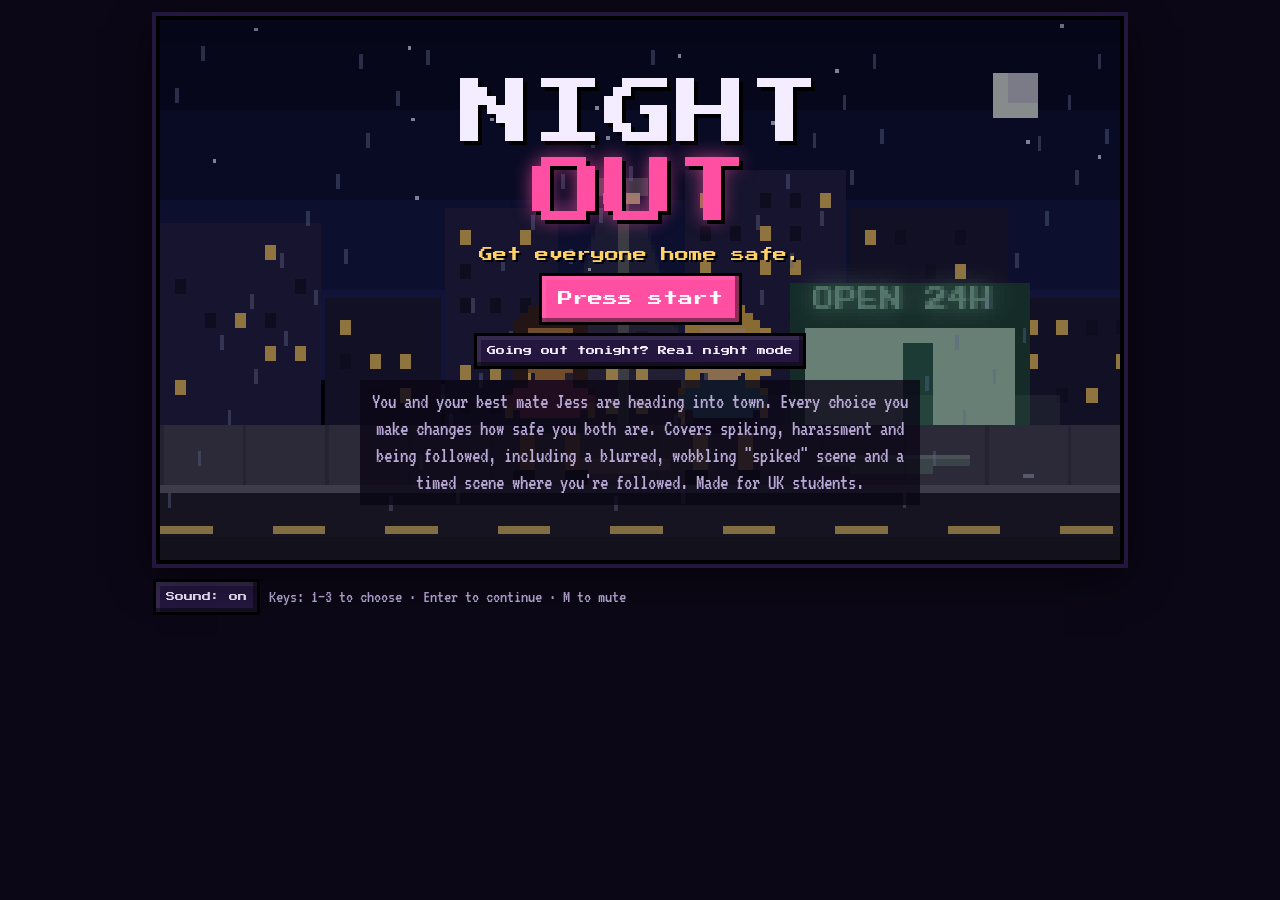
==== index.html @ cfd86a78 "Night Out: pixel-art night-out safety game and real night toolkit Built at HudHackHer 2026 (HerFutur" ====
<!doctype html>
<html lang="en">
<head>
  <meta charset="utf-8">
  <meta name="viewport" content="width=device-width, initial-scale=1">
  <title>Night Out: a pixel game about getting home safe</title>
  <meta name="description" content="A pixel-art choose-your-path game for UK students about spiking, harassment, losing friends and getting home safely.">
  <link rel="icon" href="data:image/svg+xml,%3Csvg xmlns='http://www.w3.org/2000/svg' viewBox='0 0 16 16'%3E%3Crect width='16' height='16' fill='%23120a1f'/%3E%3Crect x='3' y='3' width='4' height='4' fill='%23ffd166'/%3E%3Crect x='9' y='8' width='4' height='5' fill='%23ff4fa3'/%3E%3C/svg%3E">
  <link rel="preconnect" href="https://fonts.googleapis.com">
  <link rel="preconnect" href="https://fonts.gstatic.com" crossorigin>
  <link href="https://fonts.googleapis.com/css2?family=Press+Start+2P&family=VT323&display=swap" rel="stylesheet" media="print" onload="this.media='all'">
  <noscript><link href="https://fonts.googleapis.com/css2?family=Press+Start+2P&family=VT323&display=swap" rel="stylesheet"></noscript>
  <link rel="stylesheet" href="style.css">
</head>
<body>
  <main class="shell">
    <div class="screen-wrap">
      <canvas id="screen" width="256" height="144" aria-label="Game scene"></canvas>

      <div class="hud" id="hud" hidden>
        <span class="chip" id="chapter"></span>
        <div class="bars">
          <div class="bar"><span>YOU</span><div class="meter"><i id="youBar"></i></div></div>
          <div class="bar"><span>JESS</span><div class="meter"><i id="jessBar"></i></div></div>
        </div>
      </div>

      <div class="title" id="title">
        <h1>NIGHT<br><span>OUT</span></h1>
        <p class="tag">Get everyone home safe.</p>
        <button type="button" class="pbtn primary" id="startBtn">Press start</button>
        <a class="pbtn small" href="real.html">Going out tonight? Real night mode</a>
        <p class="note">You and your best mate Jess are heading into town. Every choice you make changes how safe you both are. Covers spiking, harassment and being followed, including a blurred, wobbling "spiked" scene and a timed scene where you're followed. Made for UK students.</p>
      </div>

      <div class="phone" id="phone" hidden aria-label="Your phone" role="dialog">
        <div class="phone-screen" id="phoneScreen"></div>
      </div>

      <div class="ending" id="ending" hidden></div>
    </div>

    <section class="dialog" id="dialog" hidden aria-live="polite">
      <div class="speaker" id="speaker"></div>
      <p class="text" id="text"></p>
      <div class="feedback" id="feedback" hidden></div>
      <div class="timer" id="timer" hidden aria-label="Time left to decide"><i></i></div>
      <div class="choices" id="choices"></div>
      <button type="button" class="pbtn" id="continueBtn" hidden>Continue ▶</button>
    </section>

    <div class="controls">
      <button type="button" class="pbtn small" id="muteBtn" aria-pressed="false">Sound: on</button>
      <span class="keys">Keys: 1–3 to choose · Enter to continue · M to mute</span>
    </div>
  </main>

  <script src="game.js"></script>
</body>
</html>
---- style.css ----
:root {
  --bg: #0b0716;
  --panel: #1a1030;
  --panel-2: #24173f;
  --ink: #f4ecff;
  --muted: #b9a9d6;
  --pink: #ff4fa3;
  --gold: #ffd166;
  --good: #3ddc84;
  --risky: #ffb347;
  --bad: #ff5a5a;
  --pixel: "Press Start 2P", ui-monospace, monospace;
  --read: "VT323", ui-monospace, Consolas, monospace;
  color-scheme: dark;
}

* { box-sizing: border-box; }

body {
  margin: 0;
  min-height: 100vh;
  background: var(--bg);
  color: var(--ink);
  font-family: var(--read);
}

/* Keep the game and the choices on one screen, even on a 768px laptop or a projector */
.shell { max-width: clamp(560px, calc((100vh - 330px) * 16 / 9), 1000px); margin: 0 auto; padding: 16px; }

.screen-wrap {
  position: relative;
  border: 4px solid #000;
  box-shadow: 0 0 0 4px var(--panel-2), 0 12px 40px rgba(0, 0, 0, 0.6);
  background: #000;
  line-height: 0;
}
#screen {
  display: block;
  width: 100%;
  height: auto;
  image-rendering: pixelated;
  image-rendering: crisp-edges;
}

/* HUD */
.hud {
  position: absolute;
  inset: 0 0 auto 0;
  display: flex;
  flex-wrap: wrap;
  justify-content: space-between;
  align-items: flex-start;
  gap: 8px;
  padding: 10px;
  line-height: 1.2;
  pointer-events: none;
}
.chip {
  padding: 6px 8px;
  background: rgba(11, 7, 22, 0.82);
  border: 2px solid var(--panel-2);
  font: 10px/1.4 var(--pixel);
  color: var(--gold);
}
.bars { display: grid; gap: 6px; padding: 6px 8px; background: rgba(11, 7, 22, 0.82); border: 2px solid var(--panel-2); }
.bar { display: flex; align-items: center; gap: 8px; font: 9px var(--pixel); }
.bar span { width: 38px; }
.meter { width: clamp(70px, 14vw, 130px); height: 10px; background: #2b1d47; border: 2px solid #000; }
.meter i { display: block; height: 100%; width: 50%; background: var(--good); transition: width 0.5s steps(8), background 0.3s; }

/* Title + ending overlays */
.title, .ending {
  position: absolute;
  inset: 0;
  display: flex;
  flex-direction: column;
  align-items: center;
  justify-content: center;
  gap: 14px;
  padding: 16px;
  text-align: center;
  line-height: 1.3;
  background: rgba(7, 4, 18, 0.45);
}
.title h1 {
  margin: 0;
  font: clamp(30px, 8vw, 72px)/1.1 var(--pixel);
  color: var(--ink);
  text-shadow: 4px 4px 0 #000;
}
.title h1 span { color: var(--pink); text-shadow: 4px 4px 0 #000, 0 0 18px rgba(255, 79, 163, 0.7); }
.tag { margin: 0; font: clamp(10px, 1.8vw, 14px) var(--pixel); color: var(--gold); text-shadow: 2px 2px 0 #000; }
.note {
  max-width: 560px;
  margin: 0;
  padding: 8px 12px;
  background: rgba(11, 7, 22, 0.8);
  font-size: clamp(17px, 2.2vw, 21px);
  color: var(--muted);
}

.ending {
  justify-content: flex-start;
  overflow-y: auto;
  background: rgba(7, 4, 18, 0.92);
  text-align: left;
  align-items: stretch;
  line-height: 1.25;
}

/* Buttons */
.pbtn {
  padding: 12px 16px;
  border: 0;
  background: var(--panel-2);
  color: var(--ink);
  font: 11px/1.5 var(--pixel);
  text-align: left;
  cursor: pointer;
  box-shadow: inset -4px -4px 0 rgba(0, 0, 0, 0.45), inset 4px 4px 0 rgba(255, 255, 255, 0.08), 0 0 0 3px #000;
}
.pbtn:hover, .pbtn:focus-visible { background: #3a2563; outline: none; }
.pbtn:focus-visible { box-shadow: inset -4px -4px 0 rgba(0, 0, 0, 0.45), 0 0 0 3px var(--gold); }
.pbtn:active { transform: translateY(2px); }
.pbtn.primary { background: var(--pink); color: #fff; font-size: clamp(11px, 1.8vw, 15px); }
.pbtn.primary:hover { background: #ff6bb3; }
.pbtn.small { padding: 8px 10px; font-size: 9px; }

/* Dialog */
.dialog {
  margin-top: 16px;
  padding: 16px 18px 18px;
  background: var(--panel);
  border: 4px solid #000;
  box-shadow: 0 0 0 4px var(--panel-2);
  min-height: 190px;
}
.speaker {
  display: inline-block;
  margin-bottom: 8px;
  padding: 5px 8px;
  background: var(--pink);
  color: #fff;
  font: 10px var(--pixel);
}
.speaker:empty { display: none; }
.speaker.narrator { background: transparent; padding: 0; color: var(--muted); }
.text { margin: 0 0 14px; font-size: clamp(21px, 2.6vw, 27px); line-height: 1.2; min-height: 2.4em; }
.choices { display: grid; gap: 10px; }
.choices .pbtn { width: 100%; font-size: clamp(9px, 1.4vw, 11px); }
.choices .pbtn b { color: var(--gold); margin-right: 8px; }
#continueBtn { margin-top: 4px; }

.feedback {
  margin: 0 0 14px;
  padding: 12px 14px;
  border-left: 6px solid var(--good);
  background: var(--panel-2);
  font-size: clamp(19px, 2.3vw, 23px);
  line-height: 1.2;
}
.feedback .verdict { display: block; margin-bottom: 6px; font: 11px var(--pixel); }
.feedback.good { border-color: var(--good); } .feedback.good .verdict { color: var(--good); }
.feedback.risky { border-color: var(--risky); } .feedback.risky .verdict { color: var(--risky); }
.feedback.bad { border-color: var(--bad); } .feedback.bad .verdict { color: var(--bad); }
.deltas { display: flex; flex-wrap: wrap; gap: 8px; margin-top: 8px; font: 9px var(--pixel); }
.deltas span { padding: 4px 6px; background: #000; }
.deltas .up { color: var(--good); } .deltas .down { color: var(--bad); }

/* Ending */
.end-head { text-align: center; }
.end-head .grade { margin: 6px 0 4px; font: clamp(18px, 4vw, 34px)/1.2 var(--pixel); color: var(--gold); text-shadow: 3px 3px 0 #000; }
.end-head p { margin: 0 auto; max-width: 620px; font-size: clamp(19px, 2.4vw, 24px); color: var(--muted); }
.end-stats { display: flex; justify-content: center; flex-wrap: wrap; gap: 12px; margin: 14px 0; }
.end-stats div { padding: 8px 12px; background: var(--panel-2); font: 10px/1.6 var(--pixel); text-align: center; }
.end-stats b { display: block; font-size: 20px; color: var(--ink); }
.end-cols { display: grid; grid-template-columns: 3fr 2fr; gap: 14px; }
.end-box { padding: 12px 14px; background: var(--panel); border: 3px solid #000; }
.end-box h3 { margin: 0 0 10px; font: 11px var(--pixel); color: var(--pink); }
.end-box ul { margin: 0; padding: 0; list-style: none; display: grid; gap: 8px; font-size: clamp(17px, 2vw, 20px); }
.end-box li { padding-left: 26px; position: relative; }
.end-box li::before { position: absolute; left: 0; top: 0; font: 11px/1.6 var(--pixel); }
.end-box li.good::before { content: "✓"; color: var(--good); }
.end-box li.risky::before { content: "!"; color: var(--risky); }
.end-box li.bad::before { content: "✗"; color: var(--bad); }
.end-box li.info::before { content: "»"; color: var(--gold); }
.end-actions { display: flex; flex-wrap: wrap; gap: 12px; justify-content: center; margin: 16px 0 6px; }
.end-actions a.pbtn { text-decoration: none; }
.end-note { margin: 10px auto 4px; max-width: 620px; padding: 10px 12px; border-left: 4px solid var(--pink); background: var(--panel); font-size: 19px; color: var(--ink); }
#ending:focus { outline: none; }
.end-real { margin: 4px auto 8px; max-width: 520px; text-align: center; font-size: 19px; color: var(--muted); }
.title a.pbtn { text-decoration: none; color: var(--ink); }

.controls { display: flex; flex-wrap: wrap; align-items: center; gap: 12px; margin-top: 18px; color: var(--muted); font-size: 18px; }

/* Countdown */
.timer { height: 14px; margin: 0 0 12px; background: #2b1d47; border: 2px solid #000; }
.timer i { display: block; height: 100%; width: 100%; background: var(--bad); }

/* Spiked: the interface itself won't sit still */
body.woozy .choices .pbtn { animation: drift 2.6s ease-in-out infinite alternate; }
body.woozy .choices .pbtn:nth-child(2) { animation-delay: -1.1s; }
body.woozy .choices .pbtn:nth-child(3) { animation-delay: -1.9s; }
body.woozy .text { animation: sway 3.2s ease-in-out infinite; filter: blur(0.6px); }
@keyframes drift {
  from { transform: translate(-12px, 0) rotate(-1deg); }
  to { transform: translate(16px, 4px) rotate(1.3deg); }
}
@keyframes sway { 0%, 100% { transform: translateX(0); } 50% { transform: translateX(7px); } }

/* In-game phone */
.phone {
  position: absolute;
  right: 5%;
  bottom: 0;
  z-index: 5;
  width: clamp(170px, 27%, 250px);
  height: 94%;
  padding: 12px 10px 0;
  background: #111;
  border: 4px solid #000;
  border-bottom: 0;
  border-radius: 18px 18px 0 0;
  box-shadow: 0 0 0 4px #3a2563, 0 -10px 40px rgba(0, 0, 0, 0.6);
  line-height: 1.2;
  animation: phoneUp 0.35s steps(6) both;
}
.phone.out { animation: phoneDown 0.35s steps(6) both; }
.phone::before { content: ""; display: block; width: 36%; height: 6px; margin: 0 auto 8px; background: #2a2a2a; border-radius: 3px; }
.phone-screen {
  display: flex;
  flex-direction: column;
  gap: 8px;
  height: calc(100% - 14px);
  padding: 10px;
  overflow-y: auto;
  border-radius: 8px 8px 0 0;
  background: linear-gradient(#1d2357, #0b1233);
  text-align: center;
}
.ph-top { margin: 0; font: 8px/1.5 var(--pixel); color: var(--gold); }
.ph-big { margin: 6px 0; font: clamp(26px, 4vw, 40px) var(--pixel); color: #fff; }
.ph-small { margin: 0; font-size: 18px; color: var(--muted); }
.ph-msg { margin: 0; font-size: 19px; color: var(--ink); }
.ph-q { margin: 2px 0 0; font: 9px var(--pixel); color: #fff; }
.ph-card { padding: 8px; border-radius: 4px; background: #f4ecff; color: #111; font-size: 17px; }
.ph-card.dark { background: #3a3d52; color: #fff; }
.plate { display: inline-block; margin-top: 4px; padding: 3px 6px; border: 2px solid #000; background: #ffd83d; color: #000; font: 10px var(--pixel); }
.ph-btn {
  padding: 10px 8px;
  border: 0;
  background: #3a2563;
  color: #fff;
  font: 8px/1.5 var(--pixel);
  cursor: pointer;
  box-shadow: 0 0 0 2px #000;
}
.ph-btn:hover { background: #4b3180; }
.ph-btn.go { background: var(--good); color: #062512; }
.ph-btn.bad { background: #5a2a3a; }
.ph-btn:focus-visible, .ph-slide:focus-visible { outline: 3px solid var(--gold); outline-offset: 2px; }
.ph-slide { width: 100%; height: 30px; margin-top: auto; margin-bottom: 14px; accent-color: var(--good); cursor: grab; }
.ph-map {
  position: relative;
  height: 80px;
  background-color: #2f4f3a;
  background-image: linear-gradient(#3e6a4d 2px, transparent 2px), linear-gradient(90deg, #3e6a4d 2px, transparent 2px);
  background-size: 18px 18px;
}
.ph-map .pin { position: absolute; left: 50%; top: 50%; width: 12px; height: 12px; margin: -6px; background: var(--bad); box-shadow: 0 0 0 4px rgba(255, 90, 90, 0.35); animation: blink 1s steps(2) infinite; }
.ph-pulse { animation: blink 1s steps(2) infinite; }
@keyframes phoneUp { from { transform: translateY(100%); } to { transform: none; } }
@keyframes phoneDown { to { transform: translateY(105%); } }
@keyframes blink { 50% { opacity: 0.35; } }

[hidden] { display: none !important; }

@media (max-width: 720px) {
  .shell { padding: 10px; }
  .end-cols { grid-template-columns: 1fr; }
  .hud { padding: 6px; }
  .chip { font-size: 8px; }
  .keys { display: none; }
  .phone { width: 58%; right: 4%; }
}

/* ---------- Phones ---------- */
button, a, input { touch-action: manipulation; }
@media (max-width: 720px) {
  .shell { padding: 8px 8px calc(16px + env(safe-area-inset-bottom)); }
  /* the game screen is only ~220px tall on a phone, so panels move out of it */
  .title { position: static; background: none; padding: 20px 8px 14px; gap: 12px; }
  .title h1 { font-size: 38px; }
  .title .pbtn { width: 100%; text-align: center; }
  .ending { position: fixed; inset: 0; z-index: 40; padding: 18px 12px calc(24px + env(safe-area-inset-bottom)); }
  .ending .pbtn { width: 100%; text-align: center; }
  .phone {
    position: fixed;
    left: 0;
    right: 0;
    bottom: 0;
    z-index: 50;
    width: min(88vw, 360px);
    height: min(74vh, 580px);
    margin: 0 auto;
    padding-bottom: env(safe-area-inset-bottom);
  }
  .ph-btn { padding: 14px 10px; font-size: 9px; }
  .hud { padding: 4px; gap: 4px; }
  .chip { font-size: 7px; padding: 4px 5px; }
  .bars { padding: 3px 5px; gap: 3px; }
  .bar { font-size: 7px; gap: 4px; }
  .bar span { width: 30px; }
  .meter { width: 56px; height: 7px; border-width: 1px; }
  .dialog { margin-top: 10px; padding: 12px 12px 14px; min-height: 0; }
  .text { font-size: 22px; min-height: 0; }
  .choices .pbtn { padding: 14px 12px; font-size: 10px; }
  #continueBtn { width: 100%; text-align: center; padding: 14px; }
  .controls { margin-top: 12px; }
}

@media (prefers-reduced-motion: reduce) {
  .meter i { transition: none; }
  body.woozy .choices .pbtn, body.woozy .text, .phone, .phone.out { animation: none; }
}
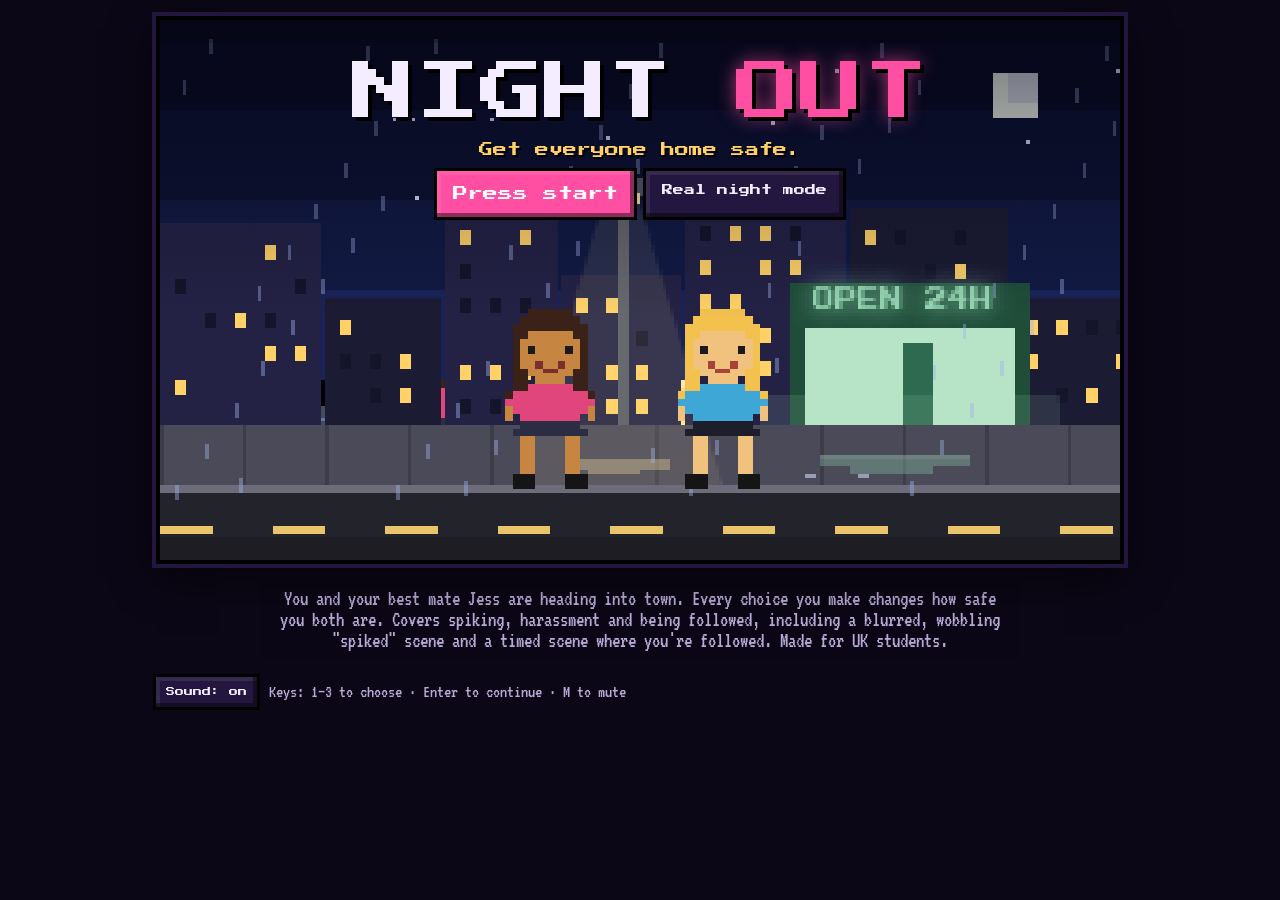
==== commit 71f88587: "Keep the characters visible on the title screen Title on one line in the sky, buttons side by side, " ====
--- a/index.html
+++ b/index.html
@@ -26,11 +26,12 @@
       </div>
 
       <div class="title" id="title">
-        <h1>NIGHT<br><span>OUT</span></h1>
+        <h1>NIGHT <span>OUT</span></h1>
         <p class="tag">Get everyone home safe.</p>
-        <button type="button" class="pbtn primary" id="startBtn">Press start</button>
-        <a class="pbtn small" href="real.html">Going out tonight? Real night mode</a>
-        <p class="note">You and your best mate Jess are heading into town. Every choice you make changes how safe you both are. Covers spiking, harassment and being followed, including a blurred, wobbling "spiked" scene and a timed scene where you're followed. Made for UK students.</p>
+        <div class="title-actions">
+          <button type="button" class="pbtn primary" id="startBtn">Press start</button>
+          <a class="pbtn" href="real.html">Real night mode</a>
+        </div>
       </div>
 
       <div class="phone" id="phone" hidden aria-label="Your phone" role="dialog">
@@ -39,6 +40,8 @@
 
       <div class="ending" id="ending" hidden></div>
     </div>
+
+    <p class="note title-note" id="titleNote">You and your best mate Jess are heading into town. Every choice you make changes how safe you both are. Covers spiking, harassment and being followed, including a blurred, wobbling "spiked" scene and a timed scene where you're followed. Made for UK students.</p>
 
     <section class="dialog" id="dialog" hidden aria-live="polite">
       <div class="speaker" id="speaker"></div>
--- a/style.css
+++ b/style.css
@@ -82,9 +82,15 @@
   line-height: 1.3;
   background: rgba(7, 4, 18, 0.45);
 }
+/* Title sits in the sky so the two characters stay visible below it */
+.title { justify-content: flex-start; padding-top: 4%; background: linear-gradient(rgba(7, 4, 18, 0.55), rgba(7, 4, 18, 0) 55%); }
+.title-actions { display: flex; flex-wrap: wrap; justify-content: center; gap: 12px; }
+.title-actions .pbtn { text-decoration: none; color: var(--ink); }
+.title-actions .pbtn.primary { color: #fff; }
+.note.title-note { margin: 16px auto 0; max-width: 760px; text-align: center; }
 .title h1 {
   margin: 0;
-  font: clamp(30px, 8vw, 72px)/1.1 var(--pixel);
+  font: clamp(30px, 6.5vw, 64px)/1.1 var(--pixel);
   color: var(--ink);
   text-shadow: 4px 4px 0 #000;
 }
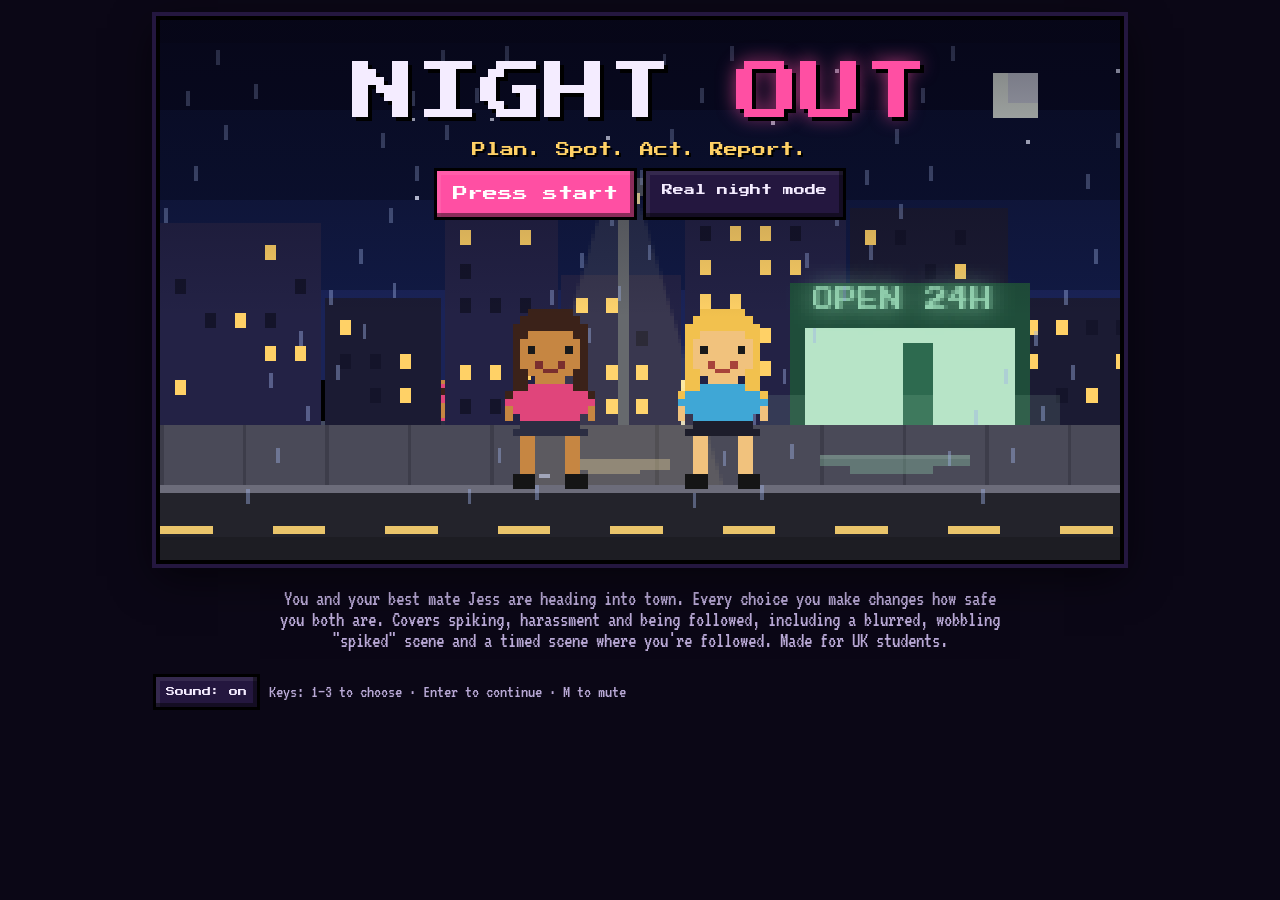
==== commit 228eafe2: "Add the PLAN > SPOT > ACT > REPORT safety framework Every choice trains one skill; the ending scores" ====
--- a/index.html
+++ b/index.html
@@ -27,7 +27,7 @@
 
       <div class="title" id="title">
         <h1>NIGHT <span>OUT</span></h1>
-        <p class="tag">Get everyone home safe.</p>
+        <p class="tag">Plan. Spot. Act. Report.</p>
         <div class="title-actions">
           <button type="button" class="pbtn primary" id="startBtn">Press start</button>
           <a class="pbtn" href="real.html">Real night mode</a>
@@ -45,6 +45,7 @@
 
     <section class="dialog" id="dialog" hidden aria-live="polite">
       <div class="speaker" id="speaker"></div>
+      <span class="skill-pill" id="skill" hidden></span>
       <p class="text" id="text"></p>
       <div class="feedback" id="feedback" hidden></div>
       <div class="timer" id="timer" hidden aria-label="Time left to decide"><i></i></div>
--- a/style.css
+++ b/style.css
@@ -278,6 +278,21 @@
 @keyframes phoneUp { from { transform: translateY(100%); } to { transform: none; } }
 @keyframes phoneDown { to { transform: translateY(105%); } }
 @keyframes blink { 50% { opacity: 0.35; } }
+
+/* Safety framework: PLAN -> SPOT -> ACT -> REPORT */
+.skill-pill { display: inline-block; margin: 0 0 8px 8px; padding: 5px 8px; font: 9px var(--pixel); color: #0b0716; vertical-align: top; }
+.skill-pill.plan, .skill.plan i { background: #c77dff; }
+.skill-pill.spot, .skill.spot i { background: #ffd166; }
+.skill-pill.act, .skill.act i { background: #3ddc84; }
+.skill-pill.report, .skill.report i { background: #4cc9f0; }
+.skills { max-width: 620px; margin: 4px auto 14px; padding: 12px 14px; background: var(--panel); border: 3px solid #000; }
+.skills h3 { margin: 0 0 10px; font: 10px var(--pixel); color: var(--gold); text-align: center; }
+.skill { display: grid; grid-template-columns: 70px 1fr 48px; align-items: center; gap: 10px; margin-bottom: 6px; font: 9px var(--pixel); }
+.skill b { text-align: right; font-weight: normal; }
+.sbar { height: 12px; background: #2b1d47; border: 2px solid #000; }
+.sbar i { display: block; height: 100%; }
+.skill-line { margin: 8px 0 0; text-align: center; font-size: 20px; color: var(--ink); }
+.skill-line b { color: var(--gold); font-weight: normal; }
 
 [hidden] { display: none !important; }
 
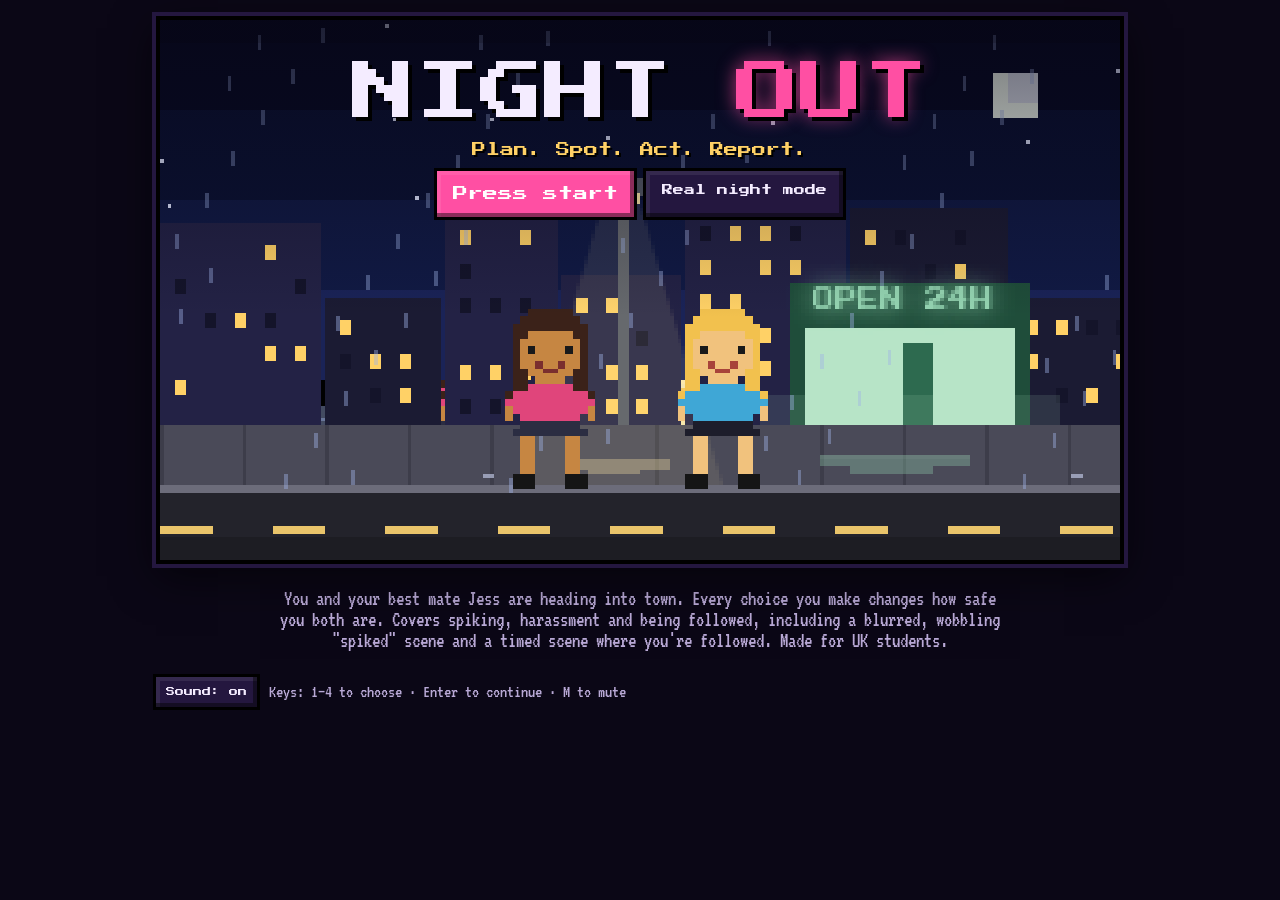
==== commit a8802f2d: "Add Escape Call to the game and the real night toolkit In the bar scene you can fake a call from Mum" ====
--- a/index.html
+++ b/index.html
@@ -55,7 +55,7 @@
 
     <div class="controls">
       <button type="button" class="pbtn small" id="muteBtn" aria-pressed="false">Sound: on</button>
-      <span class="keys">Keys: 1–3 to choose · Enter to continue · M to mute</span>
+      <span class="keys">Keys: 1–4 to choose · Enter to continue · M to mute</span>
     </div>
   </main>
 
--- a/style.css
+++ b/style.css
@@ -293,6 +293,12 @@
 .sbar i { display: block; height: 100%; }
 .skill-line { margin: 8px 0 0; text-align: center; font-size: 20px; color: var(--ink); }
 .skill-line b { color: var(--gold); font-weight: normal; }
+
+/* In-game escape call */
+.ph-avatar { width: 76px; height: 76px; margin: 6px auto 0; display: grid; place-items: center; border-radius: 50%; background: #3a2563; color: #fff; font: 22px var(--pixel); box-shadow: 0 0 0 3px #000; }
+.ph-avatar.on { background: var(--good); color: #062512; }
+.ph-name { font-size: clamp(18px, 3vw, 26px); }
+.ph-callrow { display: grid; grid-template-columns: 1fr 1fr; gap: 10px; margin-top: auto; margin-bottom: 14px; }
 
 [hidden] { display: none !important; }
 
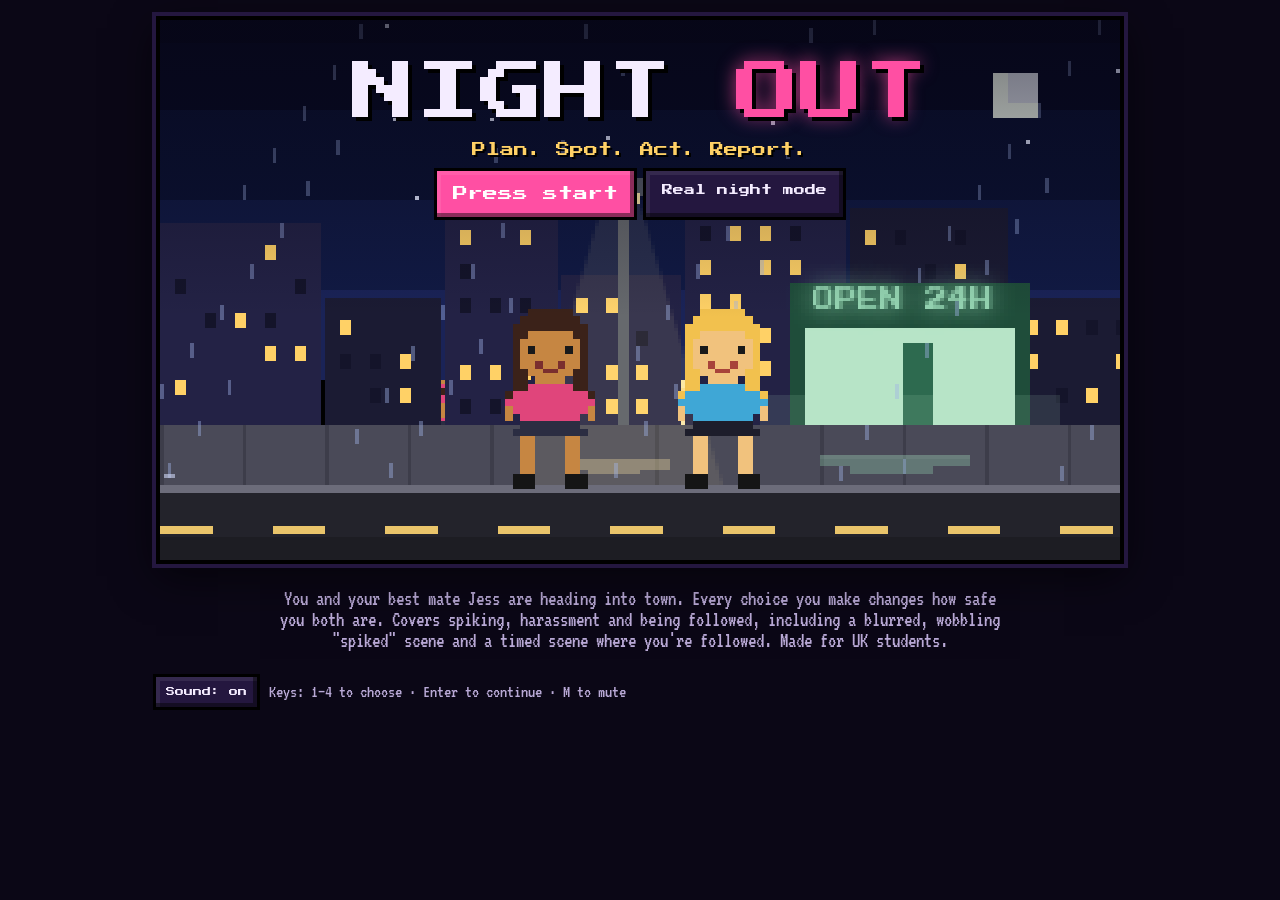
==== commit a033f774: "Version the asset links so updates load immediately" ====
--- a/index.html
+++ b/index.html
@@ -10,7 +10,7 @@
   <link rel="preconnect" href="https://fonts.gstatic.com" crossorigin>
   <link href="https://fonts.googleapis.com/css2?family=Press+Start+2P&family=VT323&display=swap" rel="stylesheet" media="print" onload="this.media='all'">
   <noscript><link href="https://fonts.googleapis.com/css2?family=Press+Start+2P&family=VT323&display=swap" rel="stylesheet"></noscript>
-  <link rel="stylesheet" href="style.css">
+  <link rel="stylesheet" href="style.css?v=202611181429">
 </head>
 <body>
   <main class="shell">
@@ -59,6 +59,6 @@
     </div>
   </main>
 
-  <script src="game.js"></script>
+  <script src="game.js?v=202611181429"></script>
 </body>
 </html>
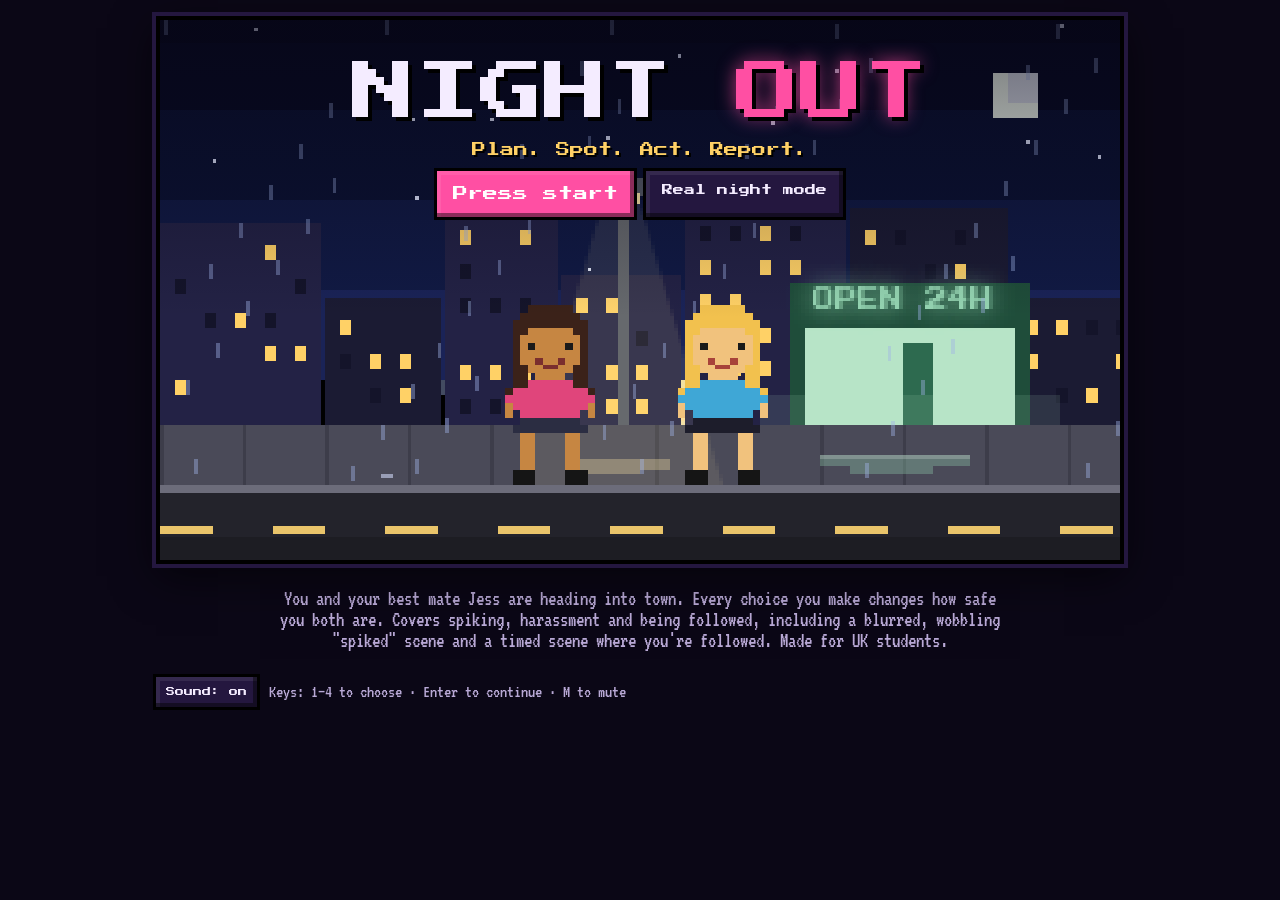
==== commit 18dba59f: "Lock-screen card: tonight's plan as a phone wallpaper The real night app now leads with a lock-scree" ====
--- a/index.html
+++ b/index.html
@@ -10,7 +10,7 @@
   <link rel="preconnect" href="https://fonts.gstatic.com" crossorigin>
   <link href="https://fonts.googleapis.com/css2?family=Press+Start+2P&family=VT323&display=swap" rel="stylesheet" media="print" onload="this.media='all'">
   <noscript><link href="https://fonts.googleapis.com/css2?family=Press+Start+2P&family=VT323&display=swap" rel="stylesheet"></noscript>
-  <link rel="stylesheet" href="style.css?v=202611181429">
+  <link rel="stylesheet" href="style.css?v=202611181514">
 </head>
 <body>
   <main class="shell">
@@ -59,6 +59,6 @@
     </div>
   </main>
 
-  <script src="game.js?v=202611181429"></script>
+  <script src="game.js?v=202611181514"></script>
 </body>
 </html>
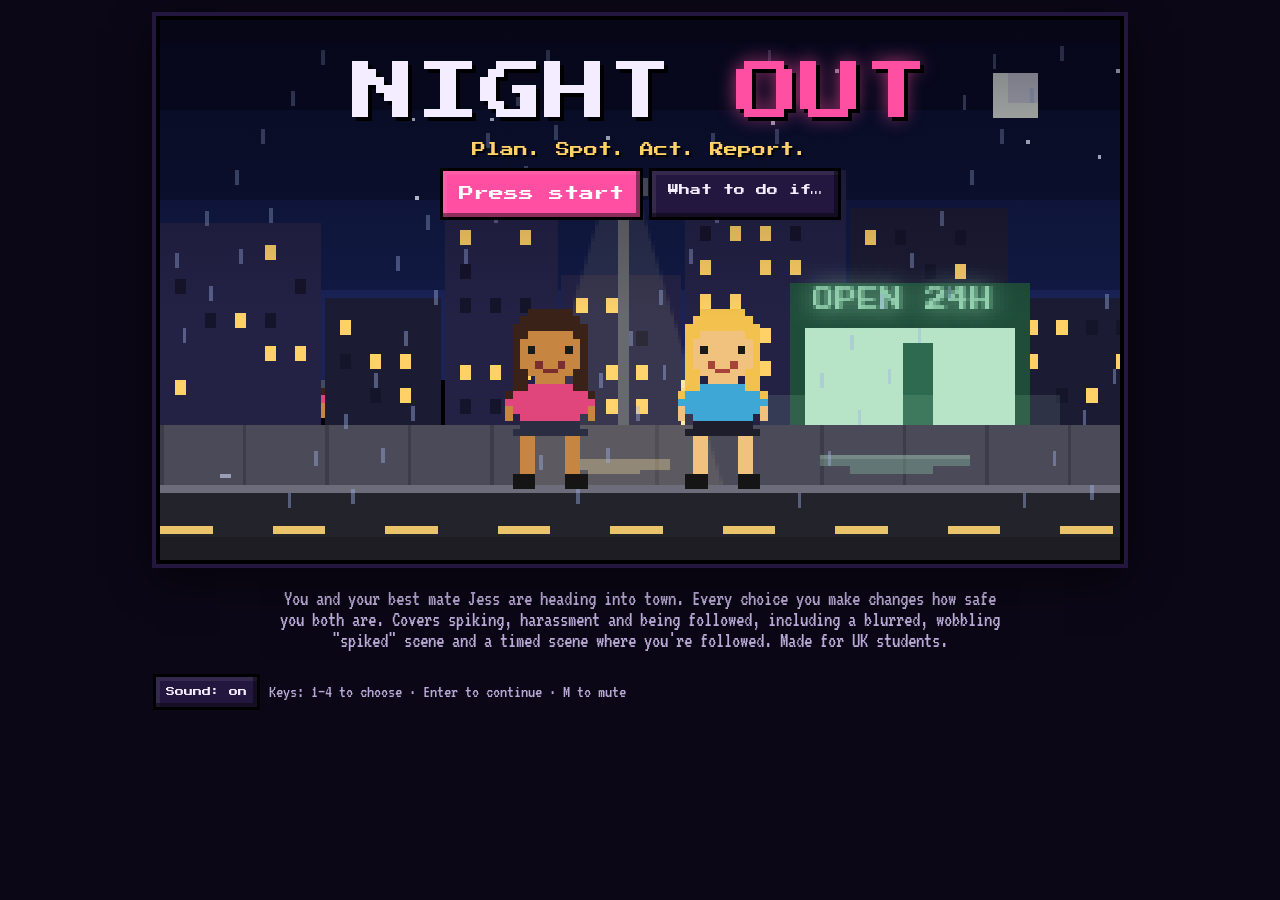
==== commit 0bd30146: "Turn the companion into a one-page "What to do if..." guide Six situations, three steps each, one ac" ====
--- a/index.html
+++ b/index.html
@@ -10,7 +10,7 @@
   <link rel="preconnect" href="https://fonts.gstatic.com" crossorigin>
   <link href="https://fonts.googleapis.com/css2?family=Press+Start+2P&family=VT323&display=swap" rel="stylesheet" media="print" onload="this.media='all'">
   <noscript><link href="https://fonts.googleapis.com/css2?family=Press+Start+2P&family=VT323&display=swap" rel="stylesheet"></noscript>
-  <link rel="stylesheet" href="style.css?v=202611181514">
+  <link rel="stylesheet" href="style.css?v=202611181604">
 </head>
 <body>
   <main class="shell">
@@ -30,7 +30,7 @@
         <p class="tag">Plan. Spot. Act. Report.</p>
         <div class="title-actions">
           <button type="button" class="pbtn primary" id="startBtn">Press start</button>
-          <a class="pbtn" href="real.html">Real night mode</a>
+          <a class="pbtn" href="real.html">What to do if…</a>
         </div>
       </div>
 
@@ -59,6 +59,6 @@
     </div>
   </main>
 
-  <script src="game.js?v=202611181514"></script>
+  <script src="game.js?v=202611181604"></script>
 </body>
 </html>
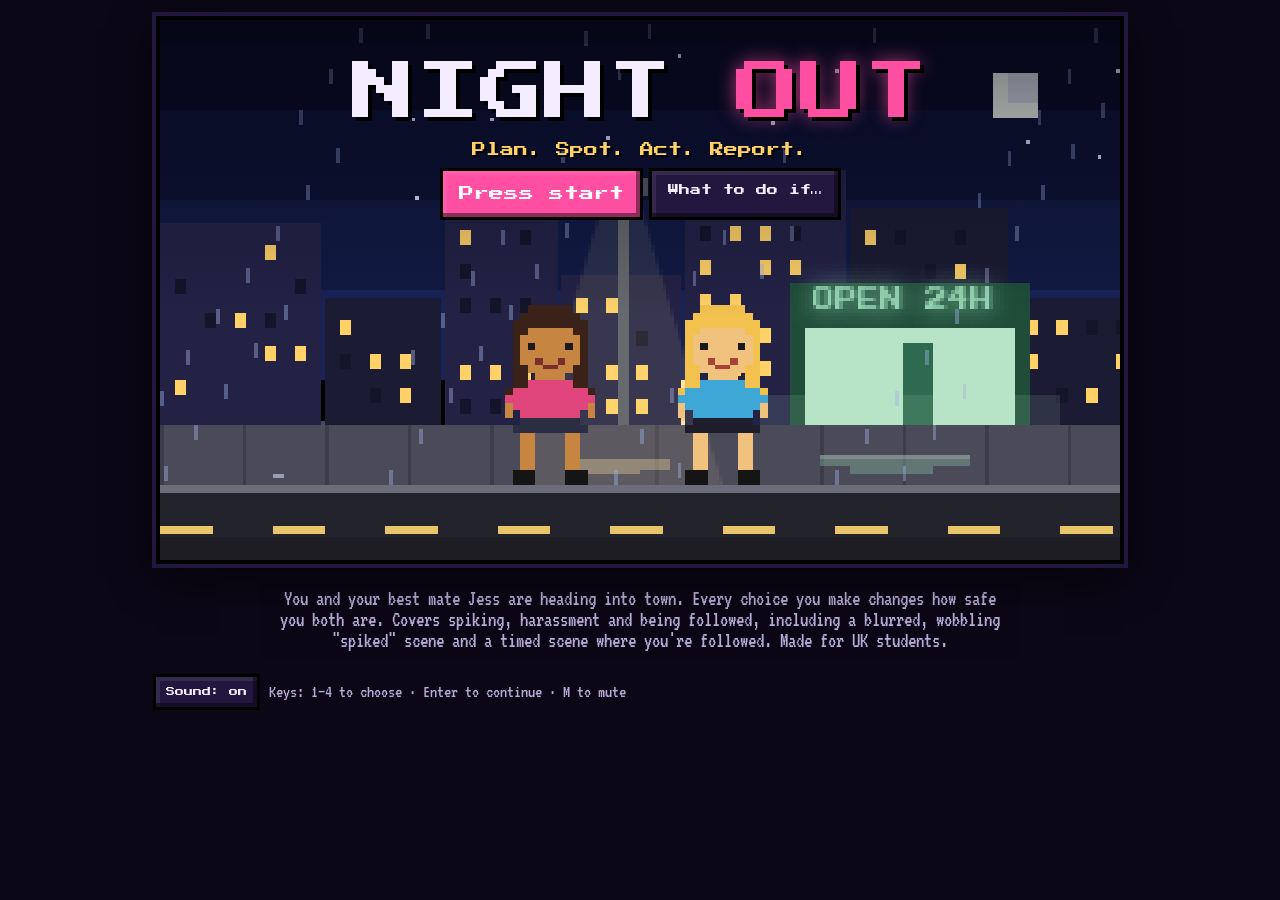
==== commit 86bc430d: "Add a Share to raise awareness button to the ending" ====
--- a/index.html
+++ b/index.html
@@ -10,7 +10,7 @@
   <link rel="preconnect" href="https://fonts.gstatic.com" crossorigin>
   <link href="https://fonts.googleapis.com/css2?family=Press+Start+2P&family=VT323&display=swap" rel="stylesheet" media="print" onload="this.media='all'">
   <noscript><link href="https://fonts.googleapis.com/css2?family=Press+Start+2P&family=VT323&display=swap" rel="stylesheet"></noscript>
-  <link rel="stylesheet" href="style.css?v=202611181604">
+  <link rel="stylesheet" href="style.css?v=202611181615">
 </head>
 <body>
   <main class="shell">
@@ -59,6 +59,6 @@
     </div>
   </main>
 
-  <script src="game.js?v=202611181604"></script>
+  <script src="game.js?v=202611181615"></script>
 </body>
 </html>
